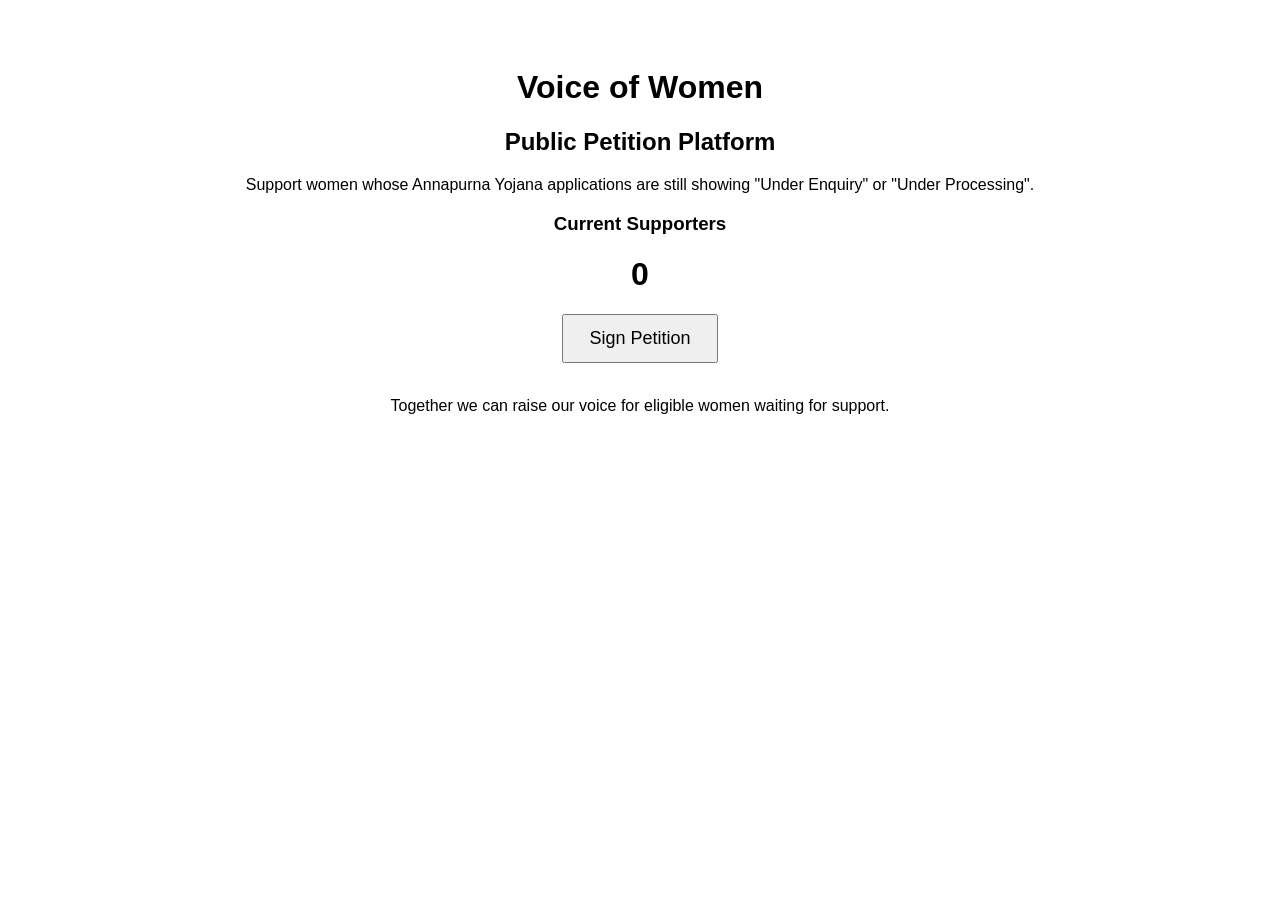
==== index.html @ cede4390 "Add homepage" ====
<!DOCTYPE html>
<html lang="en">
<head>
  <meta charset="UTF-8">
  <meta name="viewport" content="width=device-width, initial-scale=1.0">
  <title>Voice of Women</title>
</head>
<body style="font-family: Arial, sans-serif; text-align:center; padding:40px;">

  <h1>Voice of Women</h1>

  <h2>Public Petition Platform</h2>

  <p>
    Support women whose Annapurna Yojana applications are still
    showing "Under Enquiry" or "Under Processing".
  </p>

  <h3>Current Supporters</h3>
  <h1>0</h1>

  <button style="padding:12px 25px;font-size:18px;">
    Sign Petition
  </button>

  <br><br>

  <p>
    Together we can raise our voice for eligible women waiting for support.
  </p>

</body>
</html>
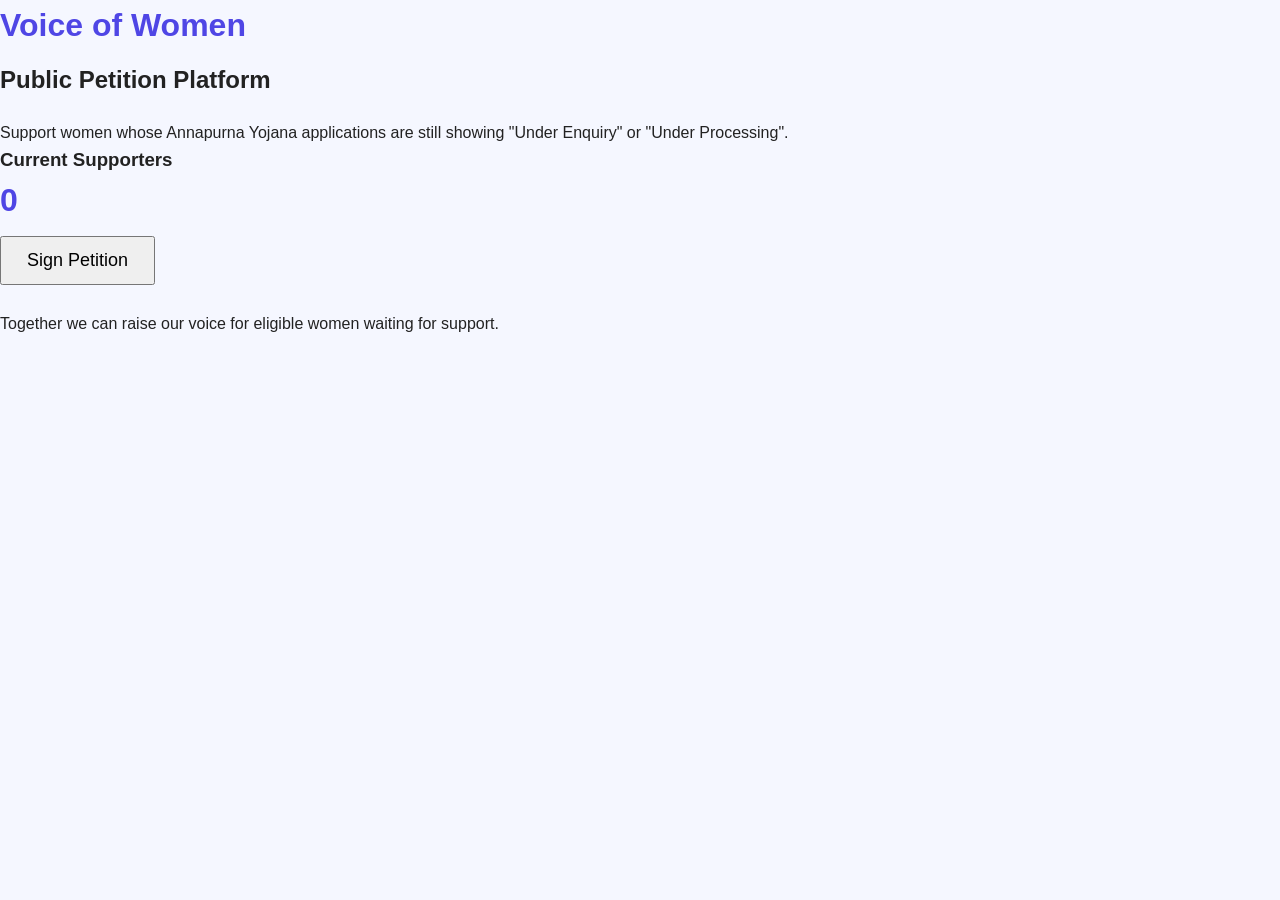
==== commit 45b1082c: "Update index with CSS" ====
--- a/index.html
+++ b/index.html
@@ -4,9 +4,9 @@
   <meta charset="UTF-8">
   <meta name="viewport" content="width=device-width, initial-scale=1.0">
   <title>Voice of Women</title>
+<link rel="stylesheet" href="style.css">
 </head>
-<body style="font-family: Arial, sans-serif; text-align:center; padding:40px;">
-
+<body>
   <h1>Voice of Women</h1>
 
   <h2>Public Petition Platform</h2>
--- a/style.css
+++ b/style.css
@@ -0,0 +1,83 @@
+* {
+  margin: 0;
+  padding: 0;
+  box-sizing: border-box;
+}
+
+body {
+  font-family: Arial, sans-serif;
+  background: #f5f7ff;
+  color: #222;
+  line-height: 1.6;
+}
+
+.container {
+  max-width: 700px;
+  margin: 40px auto;
+  padding: 20px;
+}
+
+.hero {
+  background: white;
+  padding: 35px 25px;
+  border-radius: 20px;
+  box-shadow: 0 10px 30px rgba(0,0,0,0.08);
+  text-align: center;
+}
+
+h1 {
+  color: #4f46e5;
+  margin-bottom: 10px;
+}
+
+h2 {
+  margin-bottom: 20px;
+}
+
+.description {
+  font-size: 17px;
+  margin-bottom: 25px;
+}
+
+.counter-box {
+  background: #eef2ff;
+  padding: 20px;
+  border-radius: 15px;
+  margin: 25px 0;
+}
+
+.counter-number {
+  font-size: 48px;
+  font-weight: bold;
+  color: #4f46e5;
+}
+
+.btn {
+  display: inline-block;
+  background: #4f46e5;
+  color: white;
+  padding: 14px 28px;
+  border-radius: 10px;
+  text-decoration: none;
+  font-size: 18px;
+  border: none;
+}
+
+.btn:hover {
+  opacity: 0.9;
+}
+
+.footer-text {
+  margin-top: 25px;
+  color: #555;
+}
+
+@media (max-width: 600px) {
+  .hero {
+    padding: 25px 18px;
+  }
+
+  .counter-number {
+    font-size: 38px;
+  }
+}
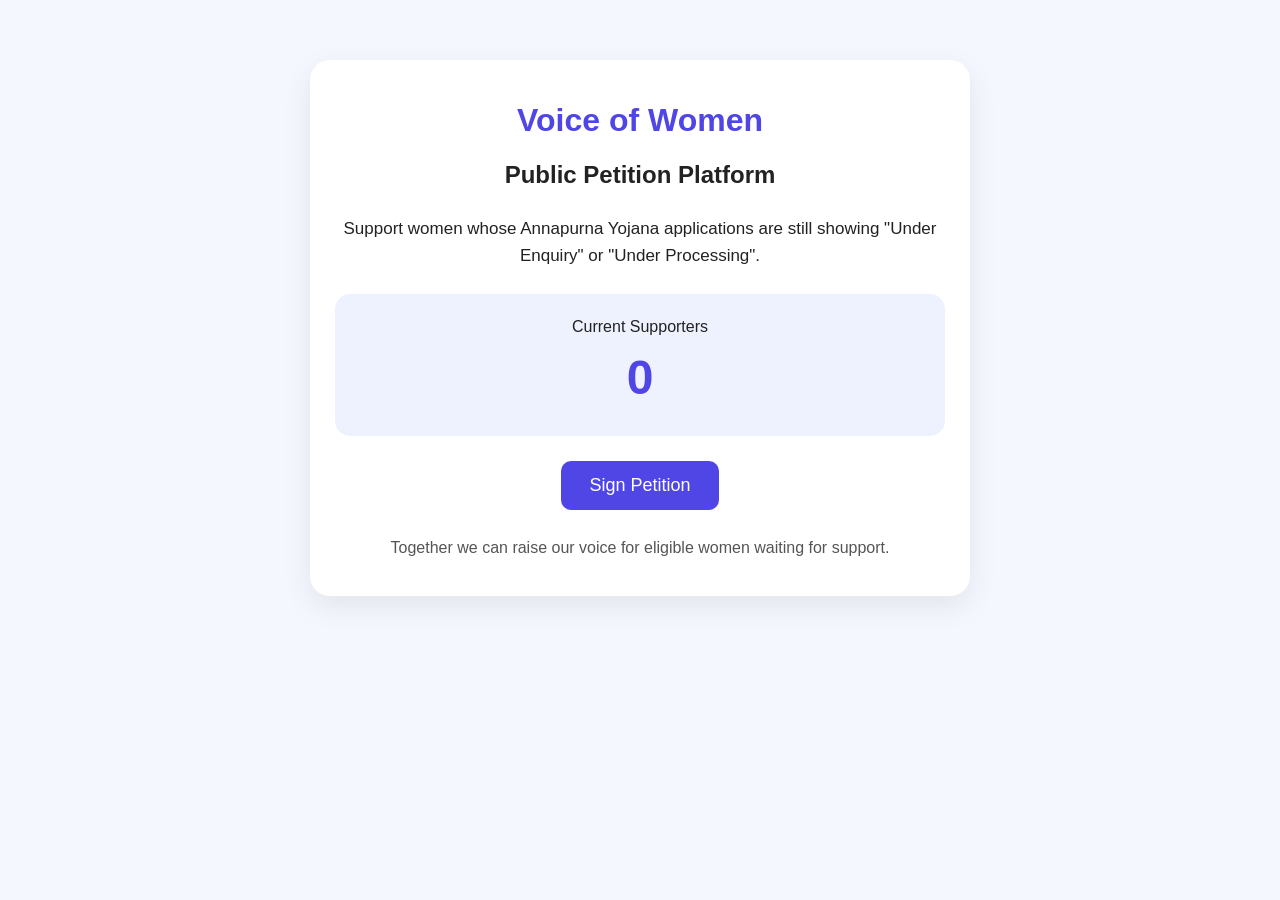
==== commit b52237dd: "Improve homepage layout" ====
--- a/index.html
+++ b/index.html
@@ -7,27 +7,32 @@
 <link rel="stylesheet" href="style.css">
 </head>
 <body>
-  <h1>Voice of Women</h1>
+<div class="container">
+  <div class="hero">
 
-  <h2>Public Petition Platform</h2>
+    <h1>Voice of Women</h1>
 
-  <p>
-    Support women whose Annapurna Yojana applications are still
-    showing "Under Enquiry" or "Under Processing".
-  </p>
+    <h2>Public Petition Platform</h2>
 
-  <h3>Current Supporters</h3>
-  <h1>0</h1>
+    <p class="description">
+      Support women whose Annapurna Yojana applications are still showing
+      "Under Enquiry" or "Under Processing".
+    </p>
 
-  <button style="padding:12px 25px;font-size:18px;">
-    Sign Petition
-  </button>
+    <div class="counter-box">
+      <p>Current Supporters</p>
+      <div class="counter-number">0</div>
+    </div>
 
-  <br><br>
+    <button class="btn">
+      Sign Petition
+    </button>
 
-  <p>
-    Together we can raise our voice for eligible women waiting for support.
-  </p>
+    <p class="footer-text">
+      Together we can raise our voice for eligible women waiting for support.
+    </p>
 
+  </div>
+</div>
 </body>
 </html>
